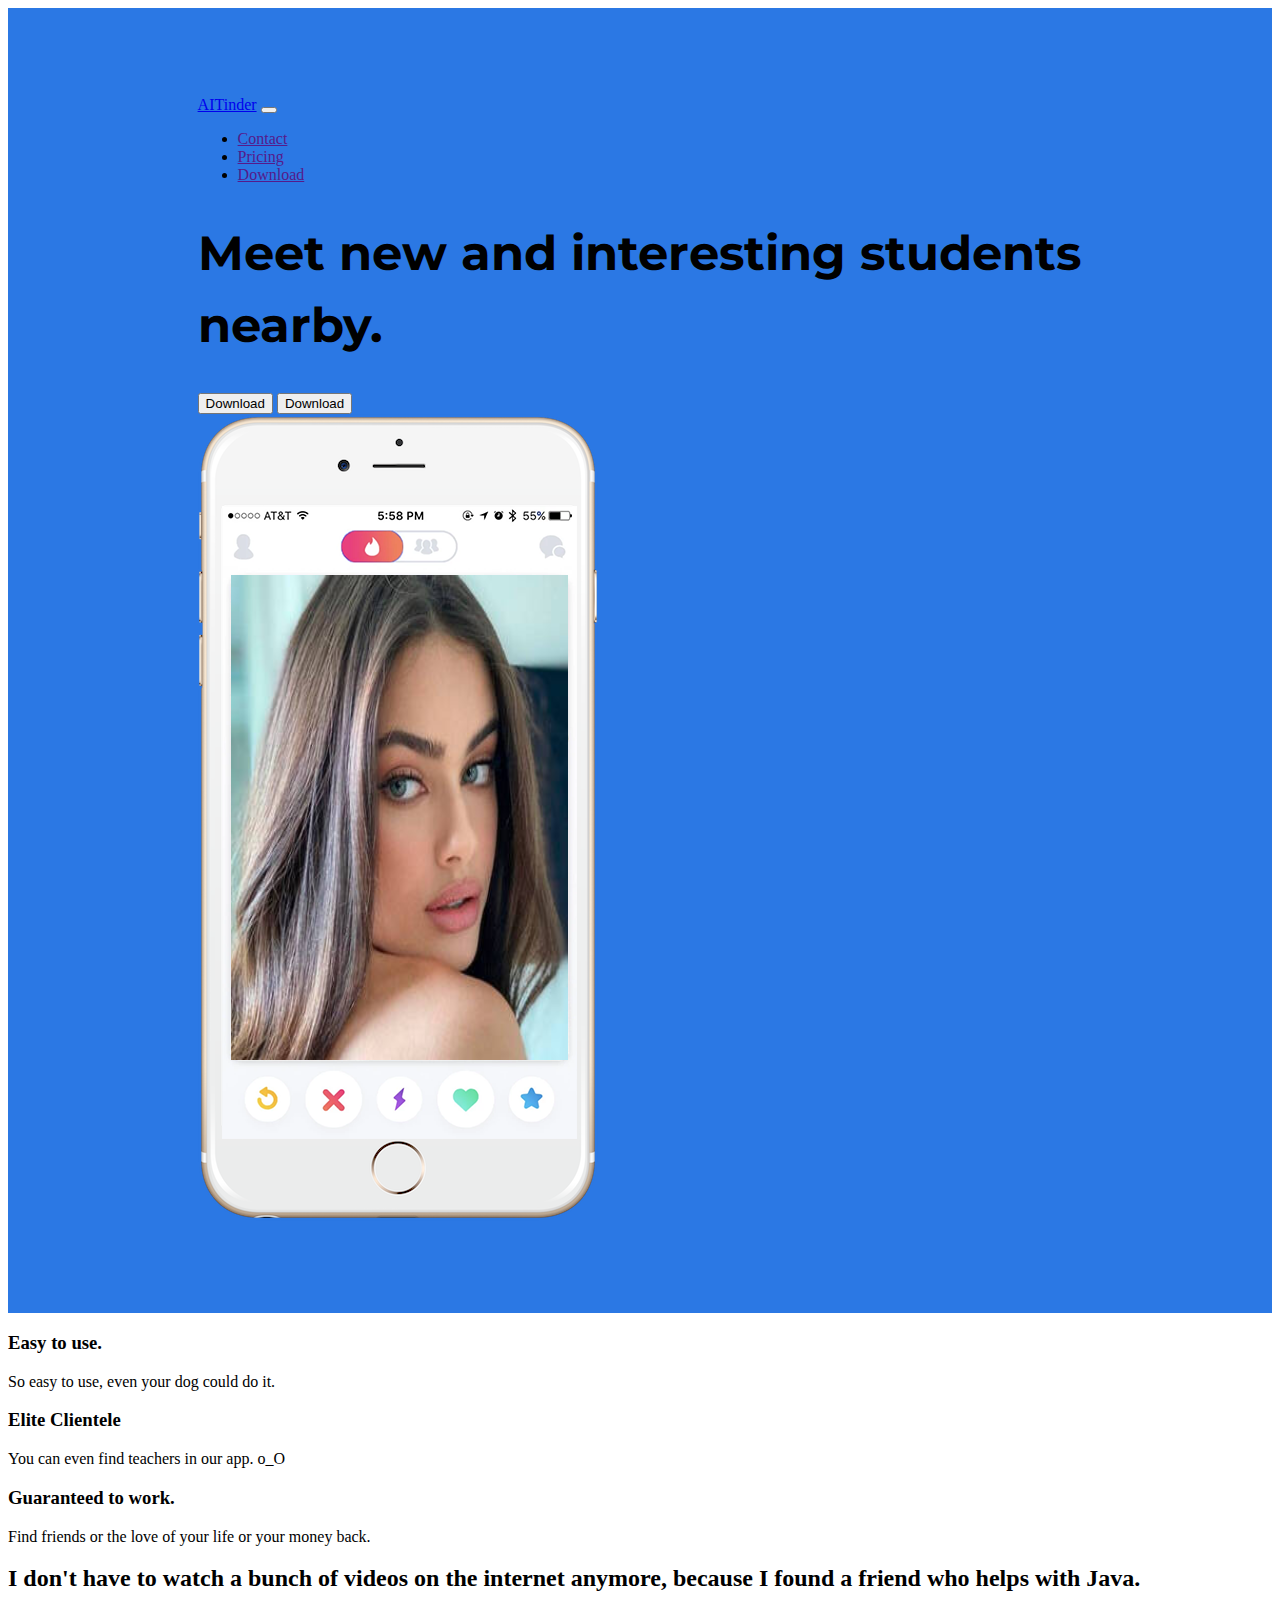
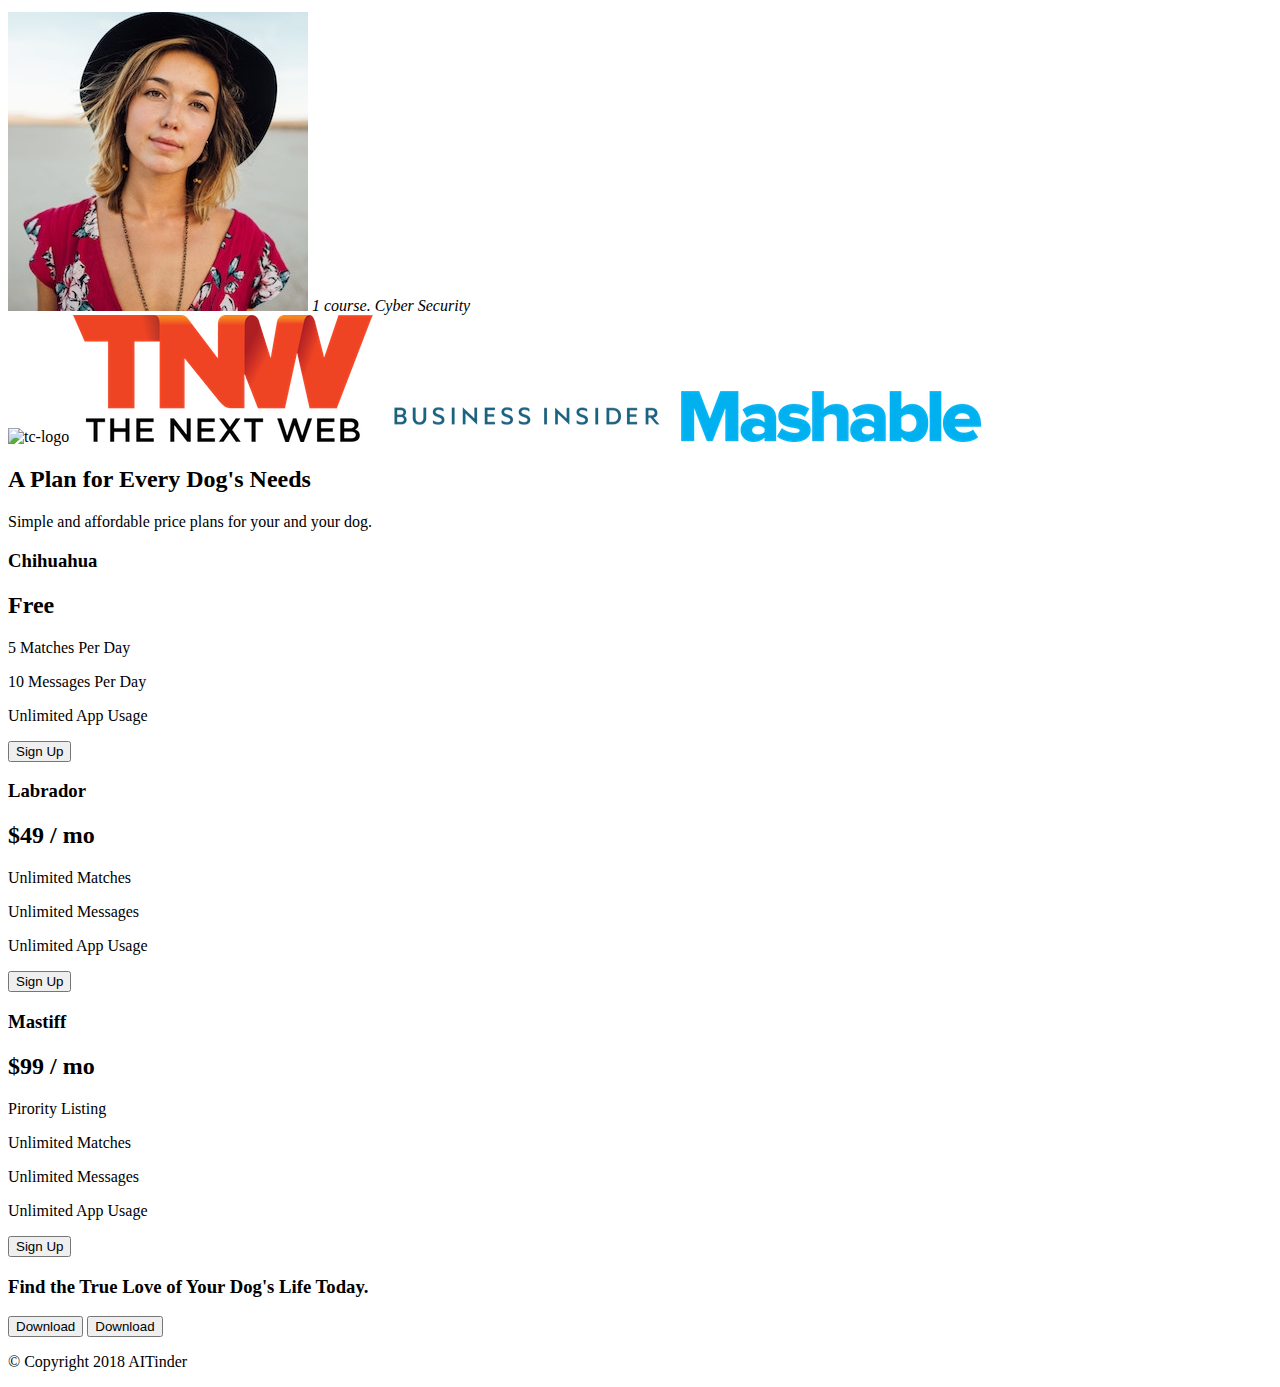
==== ass3/index.html @ 152c2362 "Add files via upload" ====
<!DOCTYPE html>
<html>

<head>
  <meta charset="utf-8">
  <title>AITinder</title>
<!--  Google Fonts-->
  <link rel="preconnect" href="https://fonts.googleapis.com">
  <link rel="preconnect" href="https://fonts.gstatic.com" crossorigin>
  <link href="https://fonts.googleapis.com/css2?family=Montserrat:wght@400;500;900&family=Ubuntu:wght@500&display=swap" rel="stylesheet">
<!--Fontawesome-->
  <script src="https://kit.fontawesome.com/9c8b243eb6.js" crossorigin="anonymous"></script>
  <!--Stylesheets-->
  <link rel="stylesheet" href="https://cdn.jsdelivr.net/npm/bootstrap@4.6.1/dist/css/bootstrap.min.css" integrity="sha384-zCbKRCUGaJDkqS1kPbPd7TveP5iyJE0EjAuZQTgFLD2ylzuqKfdKlfG/eSrtxUkn" crossorigin="anonymous">
  <link rel="stylesheet" href="css/styles.css">
<!--Bootstrap Scripts-->
  <script src="https://cdn.jsdelivr.net/npm/jquery@3.5.1/dist/jquery.slim.min.js" integrity="sha384-DfXdz2htPH0lsSSs5nCTpuj/zy4C+OGpamoFVy38MVBnE+IbbVYUew+OrCXaRkfj" crossorigin="anonymous"></script>
  <script src="https://cdn.jsdelivr.net/npm/popper.js@1.16.1/dist/umd/popper.min.js" integrity="sha384-9/reFTGAW83EW2RDu2S0VKaIzap3H66lZH81PoYlFhbGU+6BZp6G7niu735Sk7lN" crossorigin="anonymous"></script>
  <script src="https://cdn.jsdelivr.net/npm/bootstrap@4.6.1/dist/js/bootstrap.min.js" integrity="sha384-VHvPCCyXqtD5DqJeNxl2dtTyhF78xXNXdkwX1CZeRusQfRKp+tA7hAShOK/B/fQ2" crossorigin="anonymous"></script>
</head>

<body>

  <section id="title">
    <div class="container-fluid">
    <!-- Nav Bar -->
    <nav class="navbar navbar-expand-lg navbar-dark">
      <a class="navbar-brand" href="#">AITinder</a>
      <button class="navbar-toggler" type="button" data-toggle="collapse" data-target="#navbarSupportedContent" aria-controls="navbarSupportedContent" aria-expanded="false" aria-label="Toggle navigation">
        <span class="navbar-toggler-icon"></span>
      </button>
      <div class="collapse navbar-collapse" id="navbarSupportedContent">
        <ul class="navbar-nav ml-auto">
          <li class="nav-item">
            <a class="nav-link" href="">Contact</a>
          </li>
          <li class="nav-item">
            <a class="nav-link" href="">Pricing</a>
          </li>
          <li class="nav-item">
            <a class="nav-link" href="">Download</a>
          </li>
        </ul>
      </div>
    </nav>



    <!-- Title -->
    <div class="row">
      <div class="col-lg-6">
        <h1>Meet new and interesting students nearby.</h1>
        <button type="button" class="btn btn-dark btn-lg"><i class="fab fa-apple"></i> Download</button>
        <button type="button" class="btn btn-light btn-lg"><i class="fab fa-google-play"></i> Download</button>
      </div>
      <div class="col-lg-6">
        <img src="images/iphone6.png" alt="iphone-mockup">
      </div>
    </div>
    </div>
  </section>


  <!-- Features -->

  <section id="features">

    <h3>Easy to use.</h3>
    <p>So easy to use, even your dog could do it.</p>

    <h3>Elite Clientele</h3>
    <p>You can even find teachers in our app. o_O</p>

    <h3>Guaranteed to work.</h3>
    <p>Find friends or the love of your life or your money back.</p>

  </section>


  <!-- Testimonials -->

  <section id="testimonials">

    <h2>I don't have to watch a bunch of videos on the internet anymore, because I found a friend who helps with Java.</h2>
    <img src="images/lady-img.jpg" alt="lady-profile">
    <em>1 course. Cyber Security</em>

    <!-- <h2 class="testimonial-text">My dog used to be so lonely, but with TinDog's help, they've found the love of their life. I think.</h2>
    <img class="testimonial-image" src="images/lady-img.jpg" alt="lady-profile">
    <em>Beverly, Illinois</em> -->

  </section>


  <!-- Press -->

  <section id="press">
    <img src="images/techcrunch.png" alt="tc-logo">
    <img src="images/tnw.png" alt="tnw-logo">
    <img src="images/bizinsider.png" alt="biz-insider-logo">
    <img src="images/mashable.png" alt="mashable-logo">

  </section>


  <!-- Pricing -->

  <section id="pricing">

    <h2>A Plan for Every Dog's Needs</h2>
    <p>Simple and affordable price plans for your and your dog.</p>


    <h3>Chihuahua</h3>
    <h2>Free</h2>
    <p>5 Matches Per Day</p>
    <p>10 Messages Per Day</p>
    <p>Unlimited App Usage</p>
    <button type="button">Sign Up</button>


    <h3>Labrador</h3>
    <h2>$49 / mo</h2>
    <p>Unlimited Matches</p>
    <p>Unlimited Messages</p>
    <p>Unlimited App Usage</p>
    <button type="button">Sign Up</button>


    <h3>Mastiff</h3>
    <h2>$99 / mo</h2>
    <p>Pirority Listing</p>
    <p>Unlimited Matches</p>
    <p>Unlimited Messages</p>
    <p>Unlimited App Usage</p>
    <button type="button">Sign Up</button>

  </section>


  <!-- Call to Action -->

  <section id="cta">

    <h3>Find the True Love of Your Dog's Life Today.</h3>
    <button type="button">Download</button>
    <button type="button">Download</button>

  </section>


  <!-- Footer -->

  <footer id="footer">

    <p>© Copyright 2018 AITinder</p>

  </footer>


</body>

</html>
---- ass3/css/styles.css ----
#title {
    background-color: #2b78e4;
}

h1{
    font-family: Montserrat;
    font-weight: bold;
    font-size: 3rem;
    line-height: 1.5;
}

.container-fluid {
    padding: 7% 15%;
}
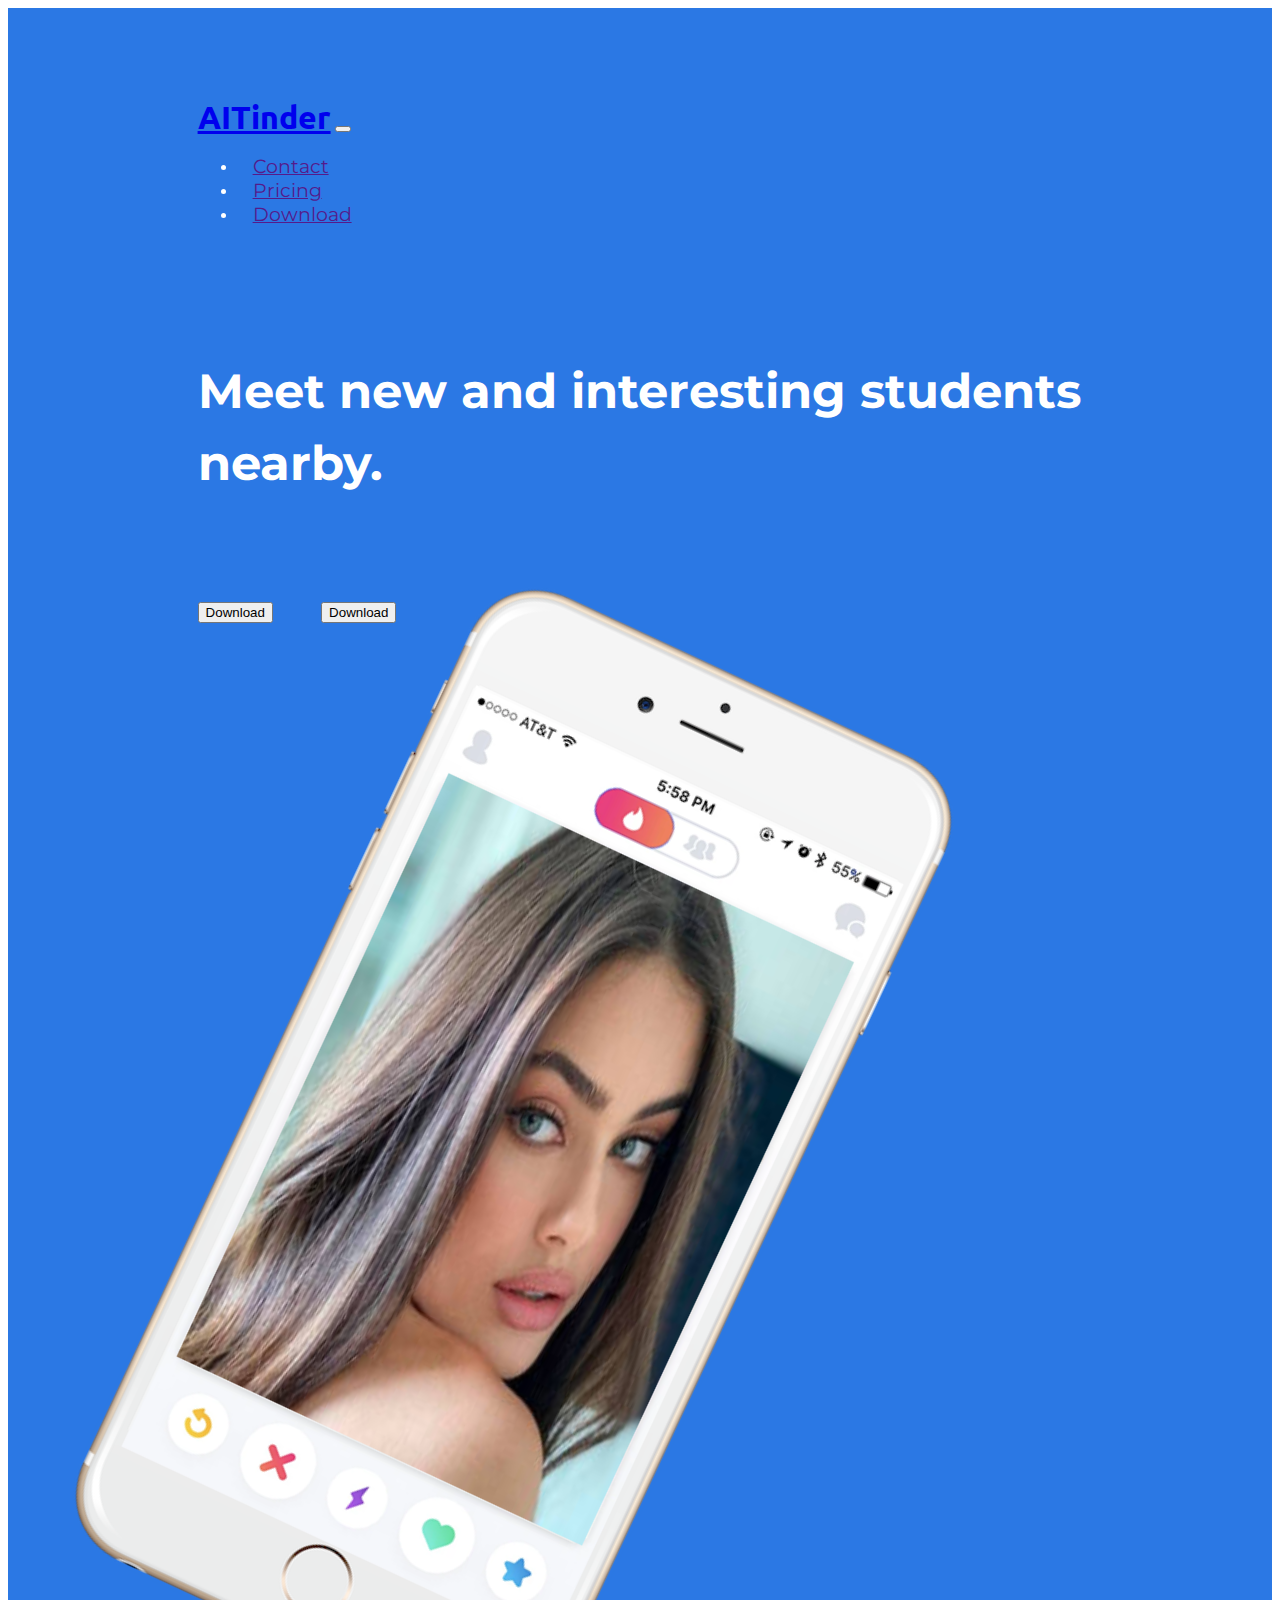
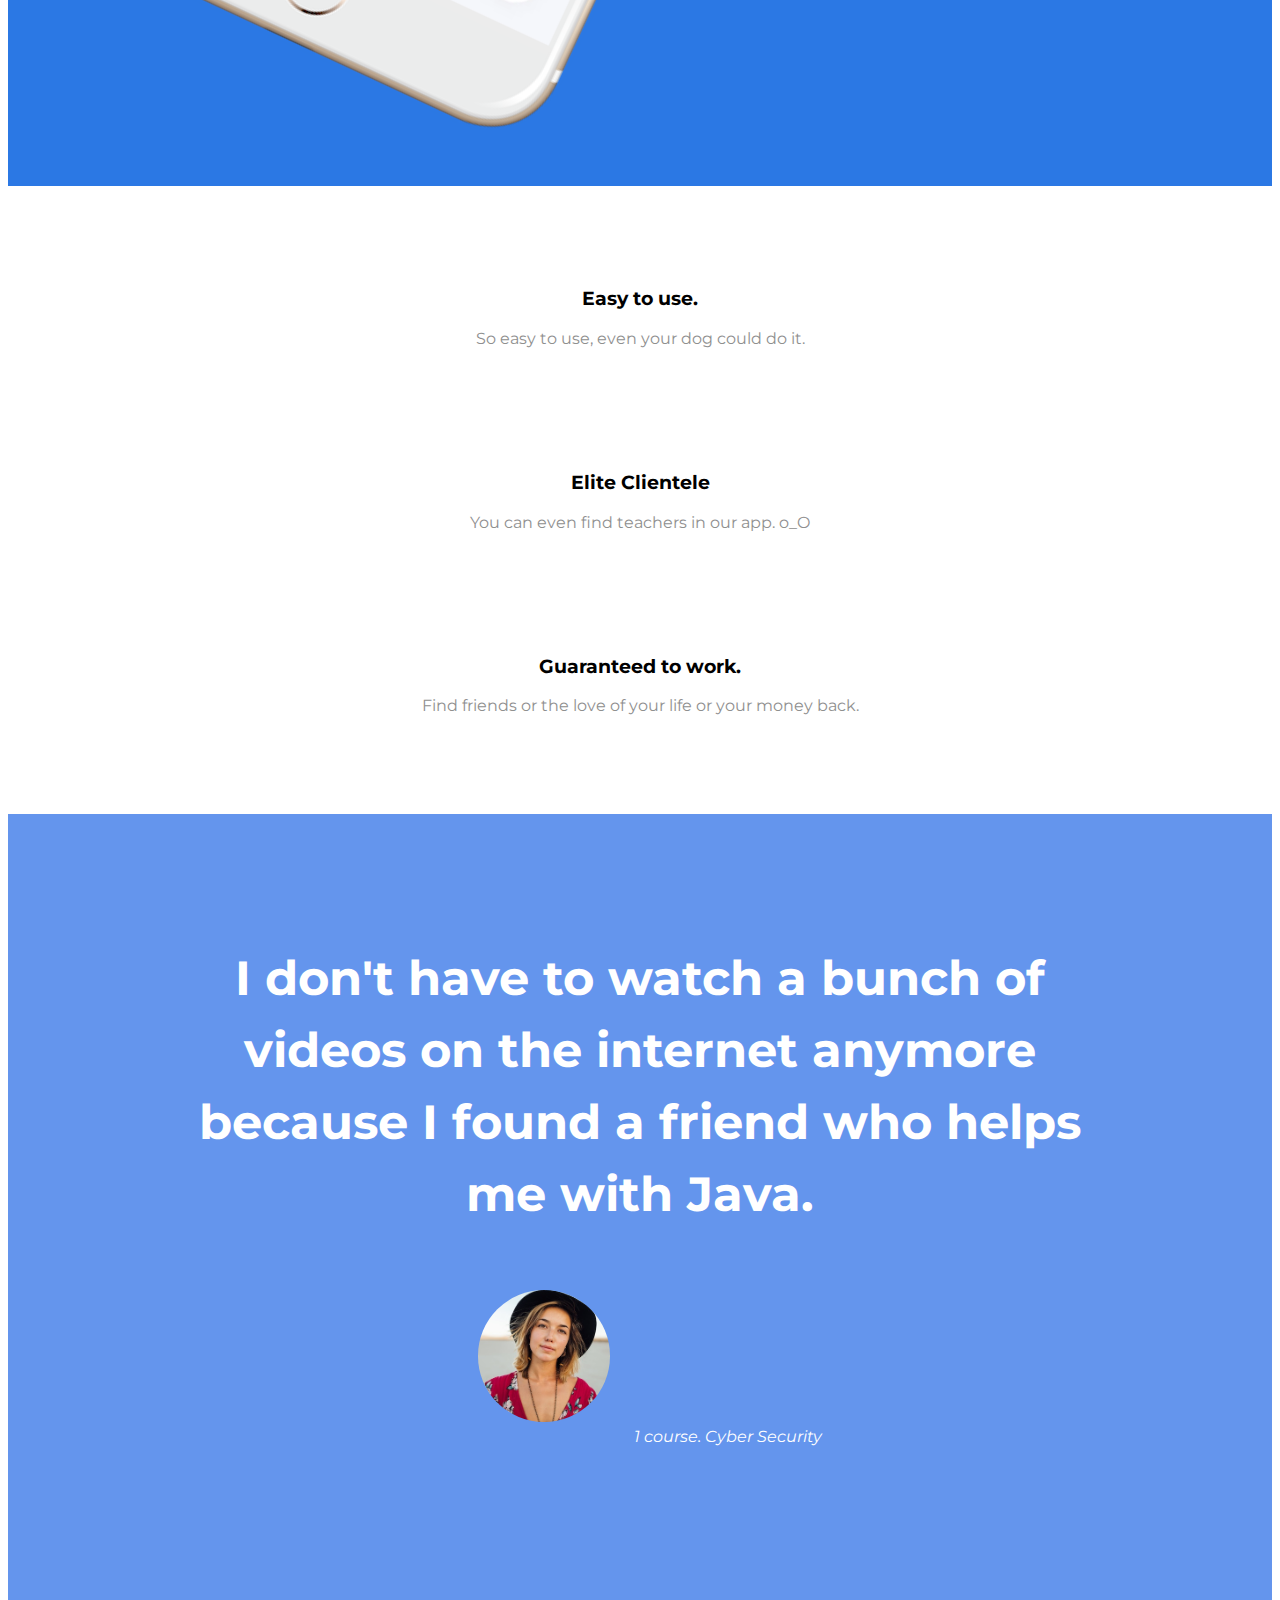
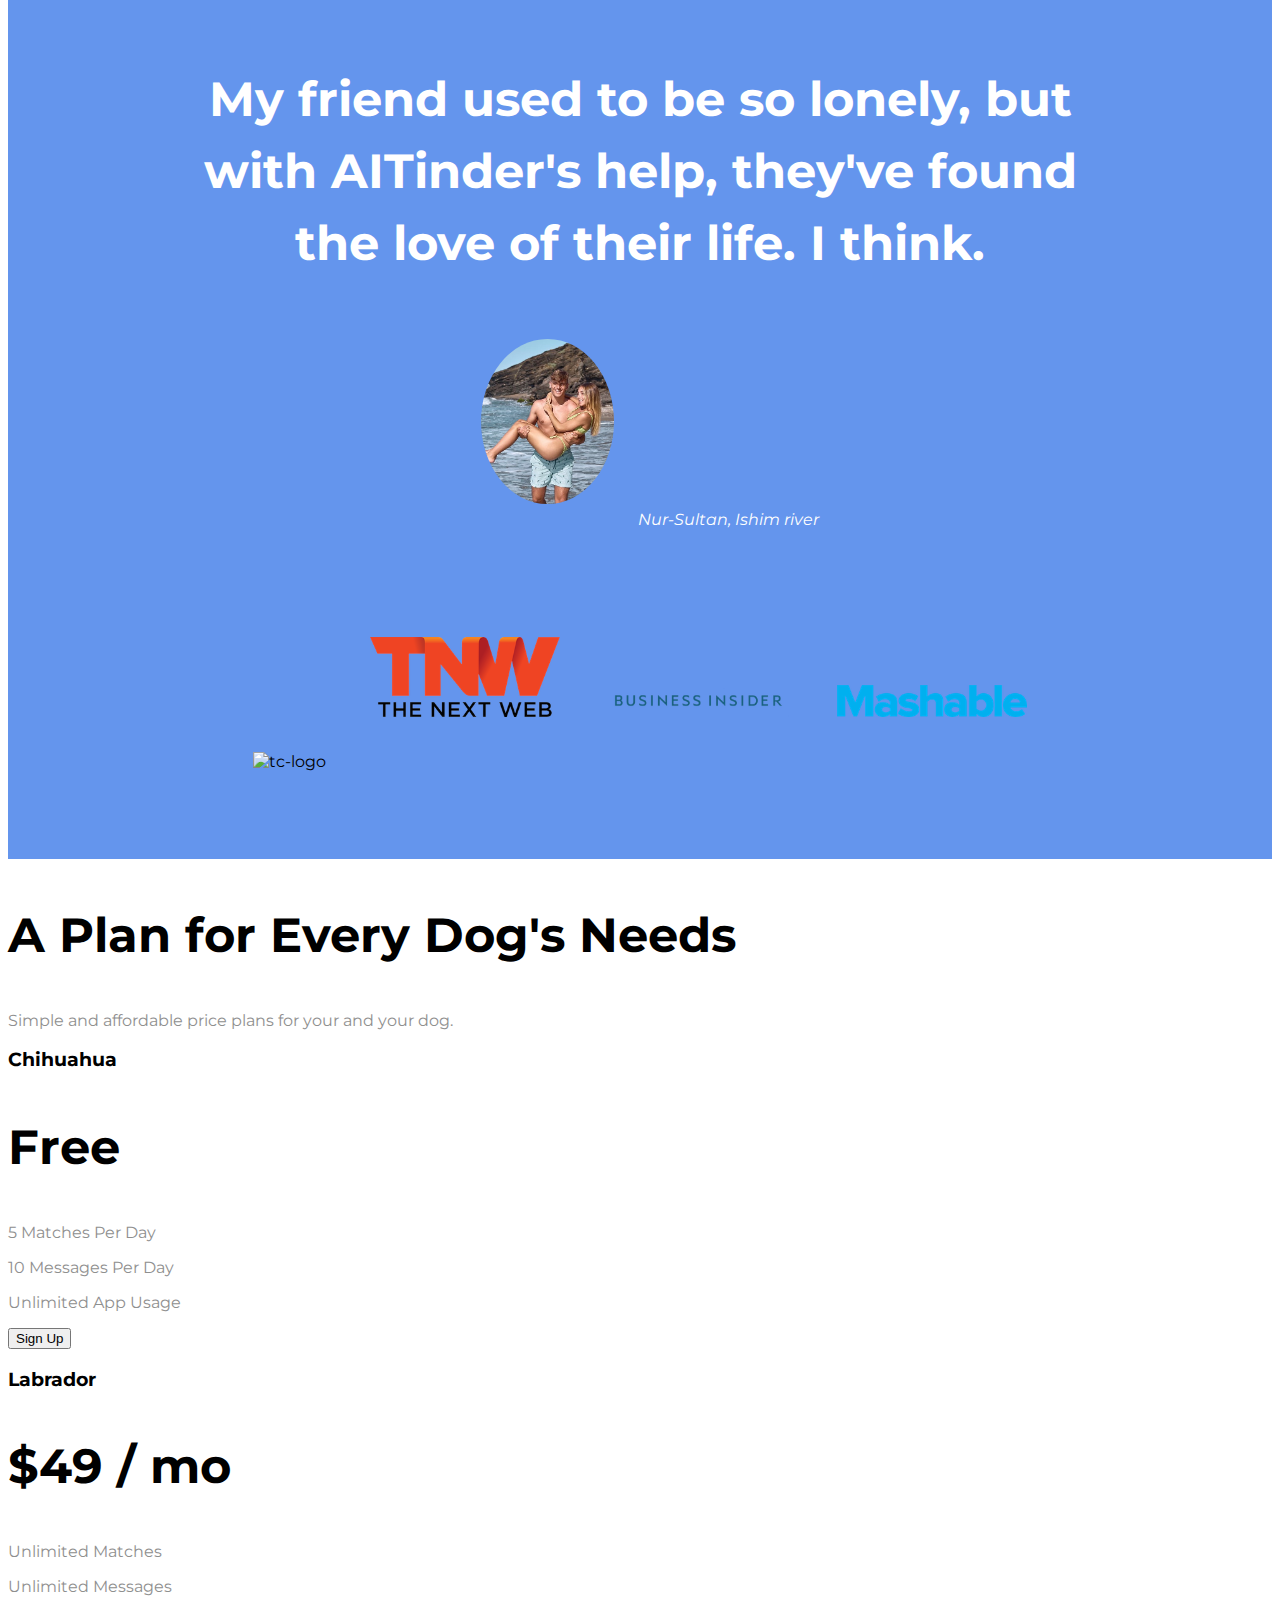
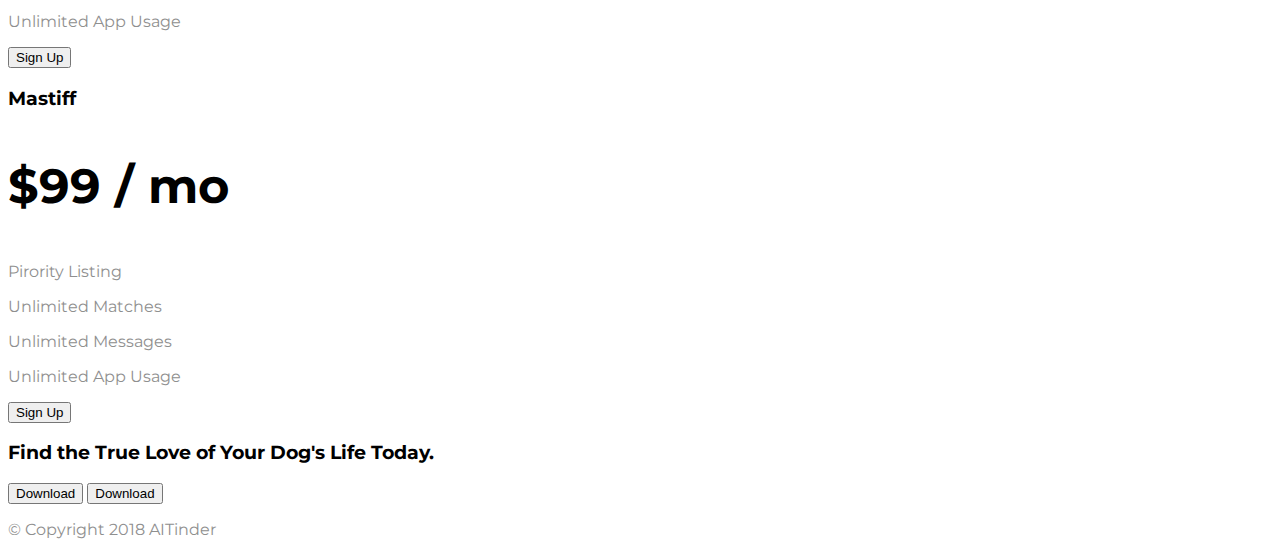
==== commit 05f9a752: "Add files via upload" ====
--- a/ass3/index.html
+++ b/ass3/index.html
@@ -25,7 +25,7 @@
     <div class="container-fluid">
     <!-- Nav Bar -->
     <nav class="navbar navbar-expand-lg navbar-dark">
-      <a class="navbar-brand" href="#">AITinder</a>
+      <a class="navbar-brand" href="#"><i class="fas fa-fire"></i> AITinder</a>
       <button class="navbar-toggler" type="button" data-toggle="collapse" data-target="#navbarSupportedContent" aria-controls="navbarSupportedContent" aria-expanded="false" aria-label="Toggle navigation">
         <span class="navbar-toggler-icon"></span>
       </button>
@@ -50,11 +50,11 @@
     <div class="row">
       <div class="col-lg-6">
         <h1>Meet new and interesting students nearby.</h1>
-        <button type="button" class="btn btn-dark btn-lg"><i class="fab fa-apple"></i> Download</button>
-        <button type="button" class="btn btn-light btn-lg"><i class="fab fa-google-play"></i> Download</button>
+        <button type="button" class="btn btn-dark btn-lg download-btn"><i class="fab fa-apple"></i> Download</button>
+        <button type="button" class="btn btn-light btn-lg download-btn"><i class="fab fa-google-play"></i> Download</button>
       </div>
       <div class="col-lg-6">
-        <img src="images/iphone6.png" alt="iphone-mockup">
+        <img src="images/iphone6.png" alt="iphone-mockup" class="title-img">
       </div>
     </div>
     </div>
@@ -64,16 +64,23 @@
   <!-- Features -->
 
   <section id="features">
-
-    <h3>Easy to use.</h3>
-    <p>So easy to use, even your dog could do it.</p>
-
-    <h3>Elite Clientele</h3>
-    <p>You can even find teachers in our app. o_O</p>
-
-    <h3>Guaranteed to work.</h3>
-    <p>Find friends or the love of your life or your money back.</p>
-
+    <div class="row">
+      <div class="feature-box col-lg-4">
+        <i class="fas fa-check-circle fa-4x icon"></i>
+        <h3>Easy to use.</h3>
+        <p>So easy to use, even your dog could do it.</p>
+      </div>
+      <div class="feature-box col-lg-4">
+        <i class="fas fa-bullseye fa-4x icon"></i>
+        <h3>Elite Clientele</h3>
+        <p>You can even find teachers in our app. o_O</p>
+      </div>
+      <div class="feature-box col-lg-4">
+        <i class="fas fa-heart fa-4x icon"></i>
+        <h3>Guaranteed to work.</h3>
+        <p>Find friends or the love of your life or your money back.</p>
+      </div>
+    </div>
   </section>
 
 
@@ -81,13 +88,26 @@
 
   <section id="testimonials">
 
-    <h2>I don't have to watch a bunch of videos on the internet anymore, because I found a friend who helps with Java.</h2>
-    <img src="images/lady-img.jpg" alt="lady-profile">
-    <em>1 course. Cyber Security</em>
-
-    <!-- <h2 class="testimonial-text">My dog used to be so lonely, but with TinDog's help, they've found the love of their life. I think.</h2>
-    <img class="testimonial-image" src="images/lady-img.jpg" alt="lady-profile">
-    <em>Beverly, Illinois</em> -->
+    <div id="carouselControls" class="carousel slide" data-ride="carousel">
+      <div class="carousel-inner">
+        <div class="carousel-item active">
+          <h2>I don't have to watch a bunch of videos on the internet anymore because I found a friend who helps me with Java.</h2>
+          <img src="images/lady-img.jpg" alt="lady-profile" class="testimonial-img">
+          <em>1 course. Cyber Security</em>
+        </div>
+        <div class="carousel-item">
+          <h2 class="testimonial-text">My friend used to be so lonely, but with AITinder's help, they've found the love of their life. I think.</h2>
+          <img class="testimonial-image" src="images/couple.jpg" alt="couple-profile">
+          <em>Nur-Sultan, Ishim river</em>
+        </div>
+      </div>
+      <a class="carousel-control-prev" href="#carouselControls" role="button" data-slide="prev">
+        <span class="carousel-control-prev-icon"></span>
+      </a>
+      <a class="carousel-control-next" href="#carouselControls" role="button" data-slide="next">
+        <span class="carousel-control-next-icon"></span>
+      </a>
+    </div>
 
   </section>
 
@@ -95,10 +115,10 @@
   <!-- Press -->
 
   <section id="press">
-    <img src="images/techcrunch.png" alt="tc-logo">
-    <img src="images/tnw.png" alt="tnw-logo">
-    <img src="images/bizinsider.png" alt="biz-insider-logo">
-    <img src="images/mashable.png" alt="mashable-logo">
+    <img src="images/techcrunch.png" alt="tc-logo" class="press-logo">
+    <img src="images/tnw.png" alt="tnw-logo" class="press-logo">
+    <img src="images/bizinsider.png" alt="biz-insider-logo" class="press-logo">
+    <img src="images/mashable.png" alt="mashable-logo" class="press-logo">
 
   </section>
 
--- a/ass3/css/styles.css
+++ b/ass3/css/styles.css
@@ -1,5 +1,10 @@
+body {
+    font-family: Montserrat;
+}
+
 #title {
     background-color: #2b78e4;
+    color: #ffffff;
 }
 
 h1{
@@ -9,6 +14,111 @@
     line-height: 1.5;
 }
 
+h2 {
+    font-family: Montserrat;
+    font-weight: bold;
+    font-size: 3rem;
+    line-height: 1.5;
+}
+
+h3 {
+    font-weight: bold;
+}
+
+p {
+    color: #8f8f8f;
+}
+
 .container-fluid {
     padding: 7% 15%;
+}
+
+/*Navigation Bar*/
+
+.navbar {
+    padding: 0 0 5rem 0;
+}
+
+.navbar-brand {
+    font-family: Ubuntu;
+    font-size: 2rem;
+    font-weight: bold;
+}
+
+.nav-item {
+    padding: 0 15px;
+}
+
+.nav-link {
+    font-size: 1.2rem;
+}
+
+/*Download Buttons*/
+
+.download-btn {
+    margin: 8% 5% 0 0;
+}
+
+/*Title image*/
+
+.title-img {
+    width: 60%;
+    transform: rotate(25deg);
+    margin-left: 50px;
+}
+/*Features*/
+
+#features {
+    padding: 3% 15%;
+    text-align: center;
+}
+
+.feature-box {
+    padding: 5%;
+}
+
+.icon {
+    margin-bottom: 16px;
+    color: cornflowerblue;
+}
+
+.icon:hover {
+    color: #2b78e4 ;
+}
+
+/*Testimonials Section*/
+
+#testimonials {
+    text-align: center;
+    background-color: cornflowerblue;
+    color: #ffffff;
+}
+
+.carousel-item {
+    padding: 7% 15%;
+}
+
+.testimonial-img {
+    width: 15%;
+    border-radius: 100%;
+    margin: 20px;
+}
+
+.testimonial-image {
+    width: 15%;
+    border-radius: 100%;
+    margin: 20px;
+}
+
+/*Press Section*/
+
+#press {
+    background-color: cornflowerblue;
+    text-align: center;
+    padding-bottom: 3%;
+}
+
+.press-logo {
+    width: 15%;
+    margin: 20px 20px 50px;
 }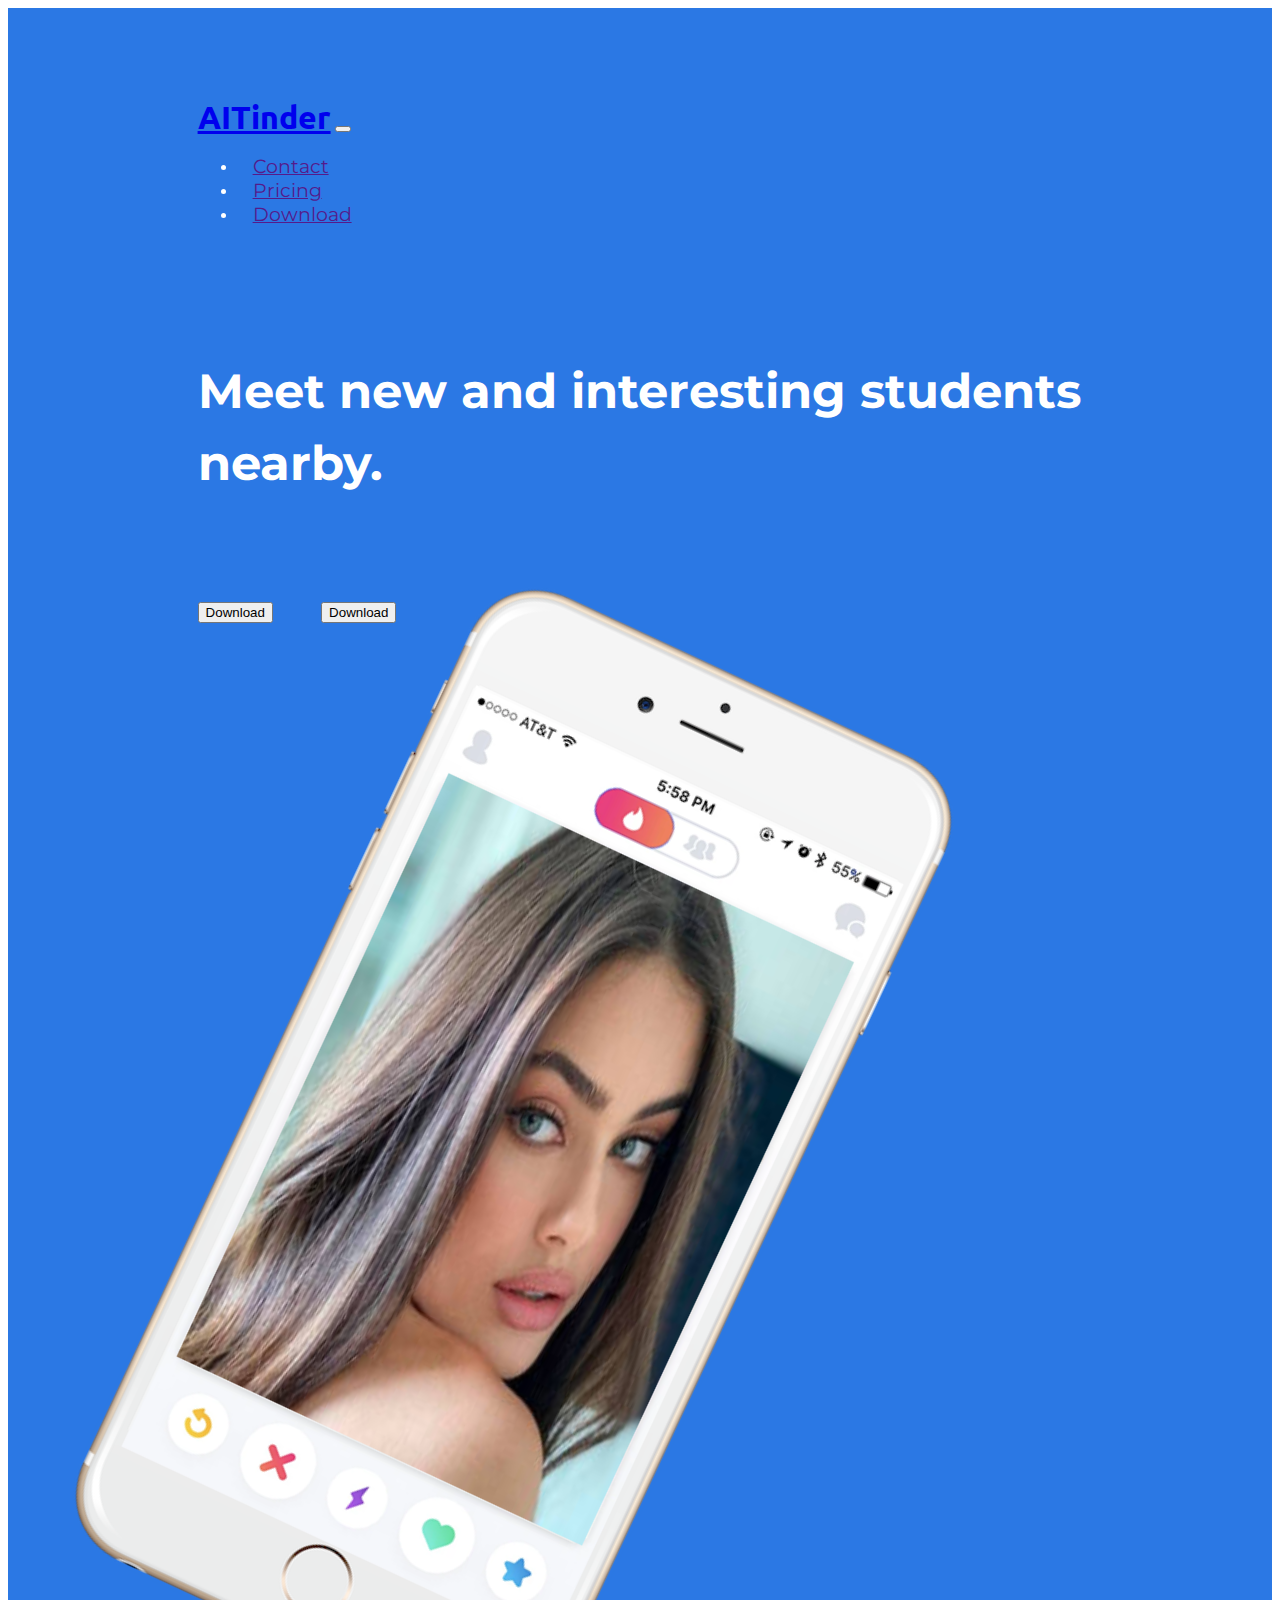
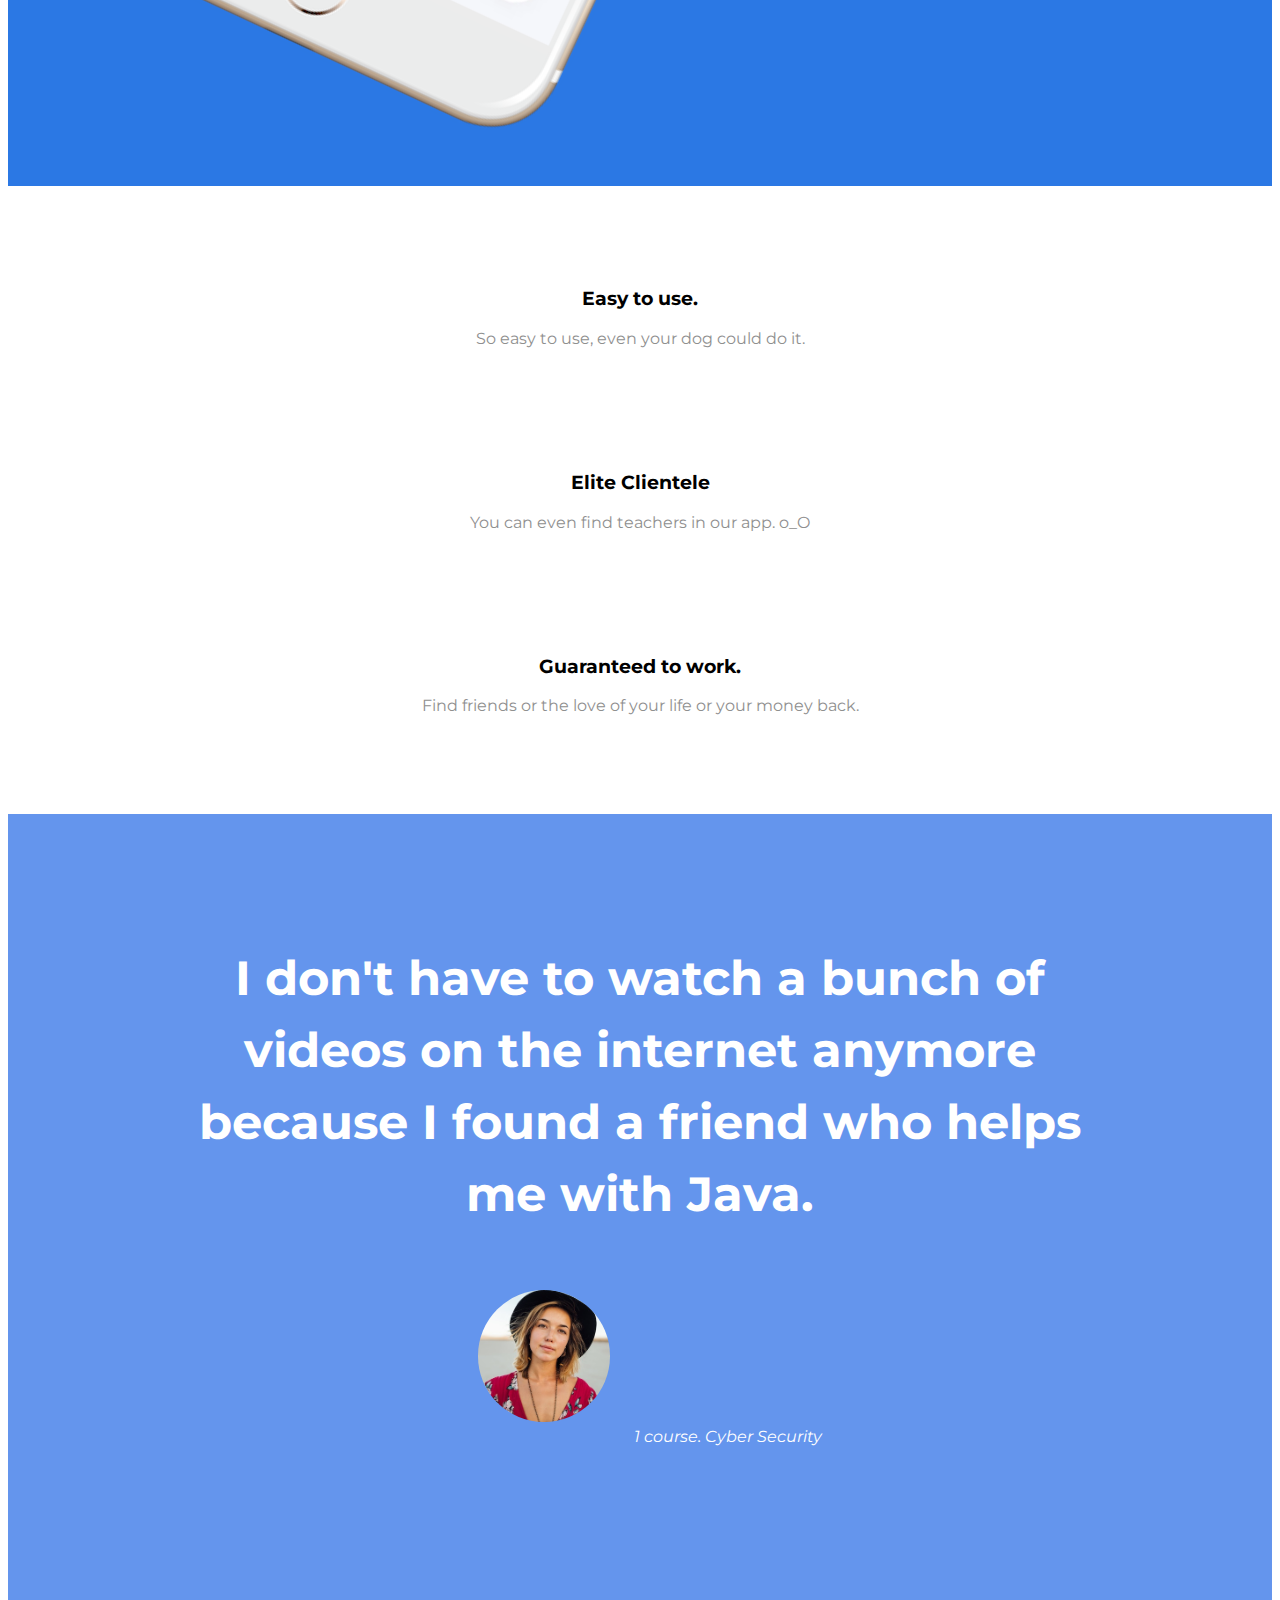
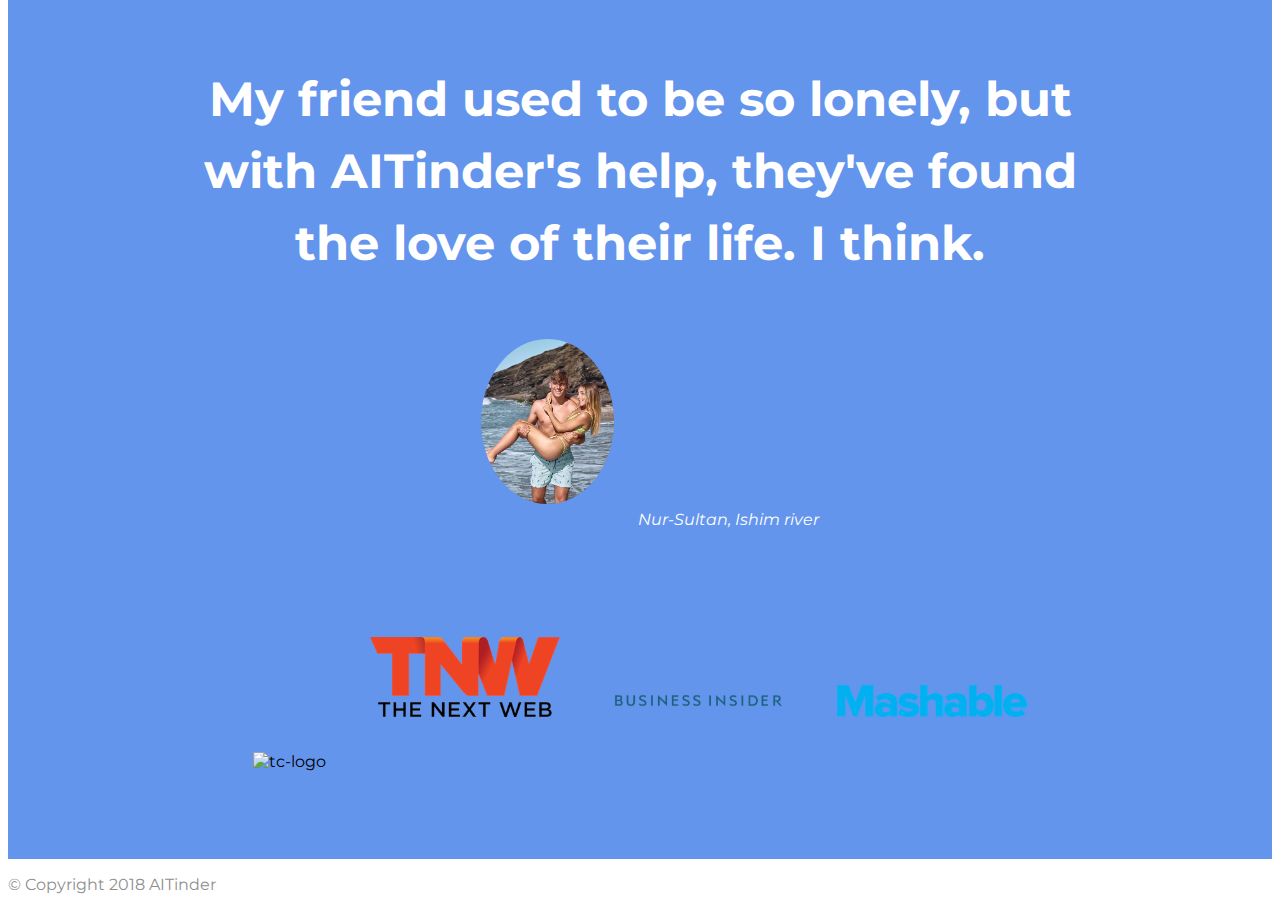
==== commit 37d0f7a5: "Add files via upload" ====
--- a/ass3/index.html
+++ b/ass3/index.html
@@ -123,50 +123,7 @@
   </section>
 
 
-  <!-- Pricing -->
 
-  <section id="pricing">
-
-    <h2>A Plan for Every Dog's Needs</h2>
-    <p>Simple and affordable price plans for your and your dog.</p>
-
-
-    <h3>Chihuahua</h3>
-    <h2>Free</h2>
-    <p>5 Matches Per Day</p>
-    <p>10 Messages Per Day</p>
-    <p>Unlimited App Usage</p>
-    <button type="button">Sign Up</button>
-
-
-    <h3>Labrador</h3>
-    <h2>$49 / mo</h2>
-    <p>Unlimited Matches</p>
-    <p>Unlimited Messages</p>
-    <p>Unlimited App Usage</p>
-    <button type="button">Sign Up</button>
-
-
-    <h3>Mastiff</h3>
-    <h2>$99 / mo</h2>
-    <p>Pirority Listing</p>
-    <p>Unlimited Matches</p>
-    <p>Unlimited Messages</p>
-    <p>Unlimited App Usage</p>
-    <button type="button">Sign Up</button>
-
-  </section>
-
-
-  <!-- Call to Action -->
-
-  <section id="cta">
-
-    <h3>Find the True Love of Your Dog's Life Today.</h3>
-    <button type="button">Download</button>
-    <button type="button">Download</button>
-
-  </section>
 
 
   <!-- Footer -->
